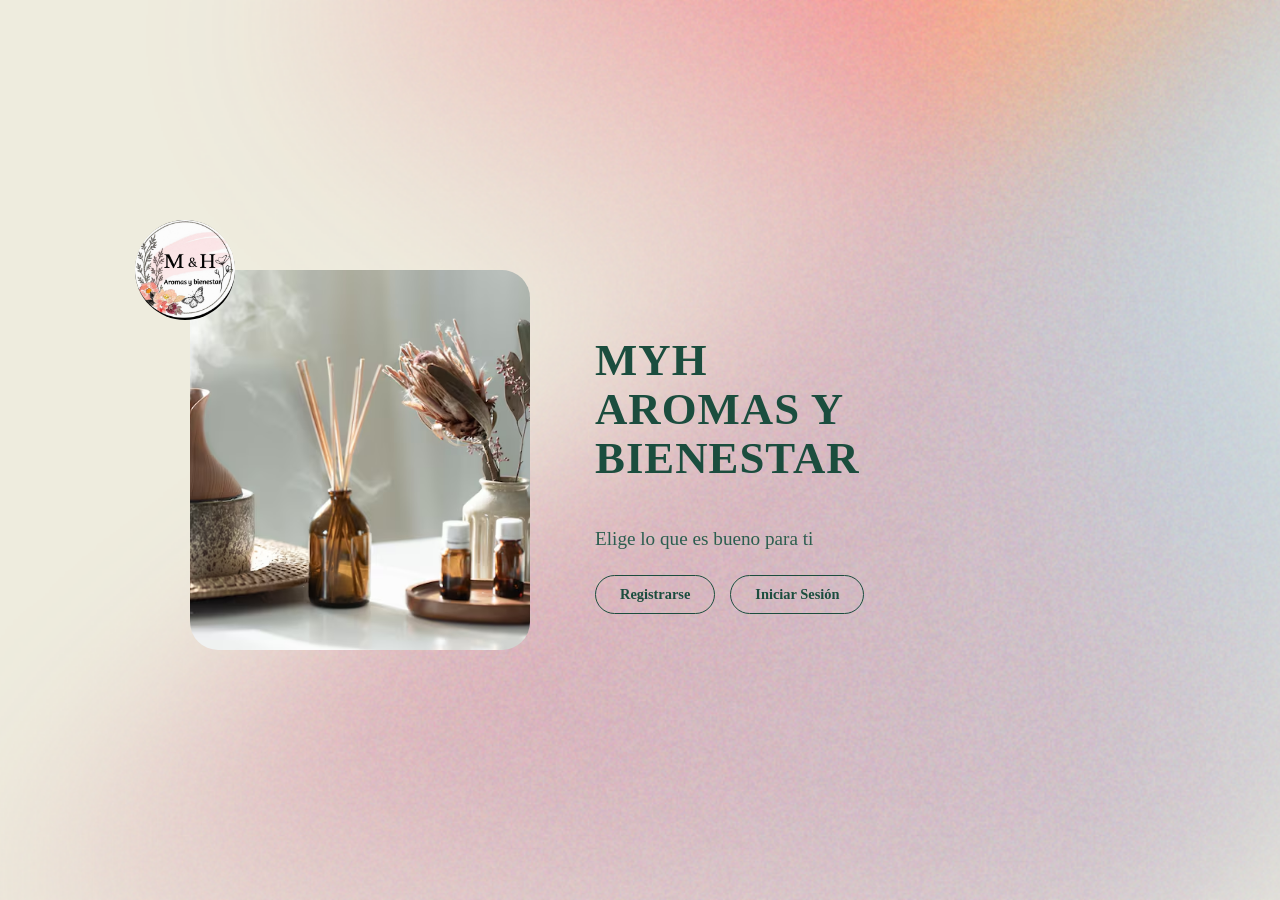
==== index.html @ 6773ad14 "Primer commit" ====
<html lang="es">
<head>
  <meta charset="UTF-8">
  <meta name="viewport" content="width=device-width, initial-scale=1.0"/>
  <title>MYH-Aromas y Bienestar</title>                                                                                                                                                                                                                                                                                                                                                                                                                                                                                                                                                                                                                                                                                                                                                                                                                                                                                                                                                                                                                                                                                                                                                                                                                                                                                                                                                                                                                                                                                                                                                                                                                                                                                                                                                                                                                                                                                                                                                                                                                                                                                                                                                                                                                                                                                                                                                                                                                                                                                                                                                                                                                                                                                                                                                                                                                                                                                                                                                                                                                                                                                                                                                                                                                                                                                                                                                                                                                                                                                                                                                                                                                                                                                                                                                                                                                                                                                                                                                                                                                                                                                                                                                                                                                                                                                                                                                                                                                                                                                                                                                                                                                                                                                                                                                                                                                                                                                                                                                                                                                                                                                                                                                                                                                                                                                                                                                                                                                                                                                                                                                                                                                                                                                                                                                                                                                                                                                                                                                                                                                                                                                                                                                                                                                                                                                                                                                                                                                                                                                                                                                                                                                                                                                                                                                                                                                                                                                                                                                                                                                                                                                                                                                                                                                                                                                                                                                                                                                                                                                                                                                                                                                                                                                                                                                                                                                                                                                                                                                                                                                                                                                                                                                                                                                                                                                                                                                                                                                                                                                                                                                                                                                                                                                                                                                                                                                                                                                                                                                                                                                                                                                                                                                                                                                                                                                                                                                                                                                                                                                                                                                                                                                                                                                                                                                                                                                                     
  <link rel="stylesheet" href="style.css">
  <style>
    body{
        background-image: url('imagenes/imagen.fondo.png');
        background-size: cover;
        background-position: center;
        background-repeat: no-repeat;
        background-attachment: fixed;
    }
  </style>
</head>
<body>
  <div class="card">
        <img src="imagenes/logo.jpeg" alt="logoMYH" class="logo">
        <div class="card-content">
          <div class="image-container">
            <img src="imagenes/aroma" alt="aromaybienestar" class="main-image">
          </div>
          <div class="info-container">
            <h1 class="title">MYH<br>AROMAS Y<br>BIENESTAR</h1>
            <p class="subtitle">Elige lo que es bueno para ti</p>
            <div class="button-group">
              <a href="#" class="btn">Registrarse</a>
              <a href="#" class="btn">Iniciar Sesión</a>
            </div>
          </div>
        </div>
      </div>
</body>
---- style.css ----
:root
.site-header{
  background: #be8b58; 
  border: 2px solid var(--bg-trece);
  border-radius: 999px;             
  margin: 30px auto;
  width: min(96%, 1120px);
  box-shadow: var(--shadow); 
   
}
body{
  min-height: 100vh;
  display: flex;
  justify-content: center;
  align-items: center;
  margin: 0;
}

.card{
  position: relative;
  width: 90%;
  max-width: 950px;
  padding: 50px;
  border-radius: 20px;
  margin: 40px auto;
}
.logo{
  position: absolute;
  top: 20px;
  left: 20px;
  width: 100px;
  border-radius: 50%;
  height: 100px;
  object-fit: cover;
  }
  .card-content{
    display: flex;
    align-items: center;
    gap: 40px;
    margin-top: 20px;
  }
  .image-container{
    flex: 0.9;
    display: flex;
    justify-content: center;
  }
  .main-image{
    width: 100%;
    max-width: 340px;
    height: 380px;
    object-fit: cover;
    border-radius: 28px;
  }
  .info-container{
    flex: 1.2;
    display: flex;
    flex-direction: column;
    justify-content: center;
  }
  .title{
    color: #1b4d3e;
    font-size: 2.8rem;
    font-weight: 800;
    line-height: 1.1;
    letter-spacing: 1px;
  }
  .subtitle{
    color: #2c5e4f;
    font-size: 1.2rem;
    margin-top: 15px;
    margin-bottom: 25px;
    font-weight: 500;
  }
  .button-group{
    display: flex;
    gap: 15px;
  }
  .btn{
    display: inline-block;
    padding: 10px 24px;
    border: 1.5px solid #1b4d3e;
    border-radius: 25px;
    color: #1b4d3e;
    text-decoration: none;
    font-weight: 600;
    font-size: 0.9rem;
    text-align: center;
    transition: all 0.3s ease;
    background-color: transparent;
  }
  .btn:hover{
    background-color: #1b4d3e;
    color: #ffffff;
  }
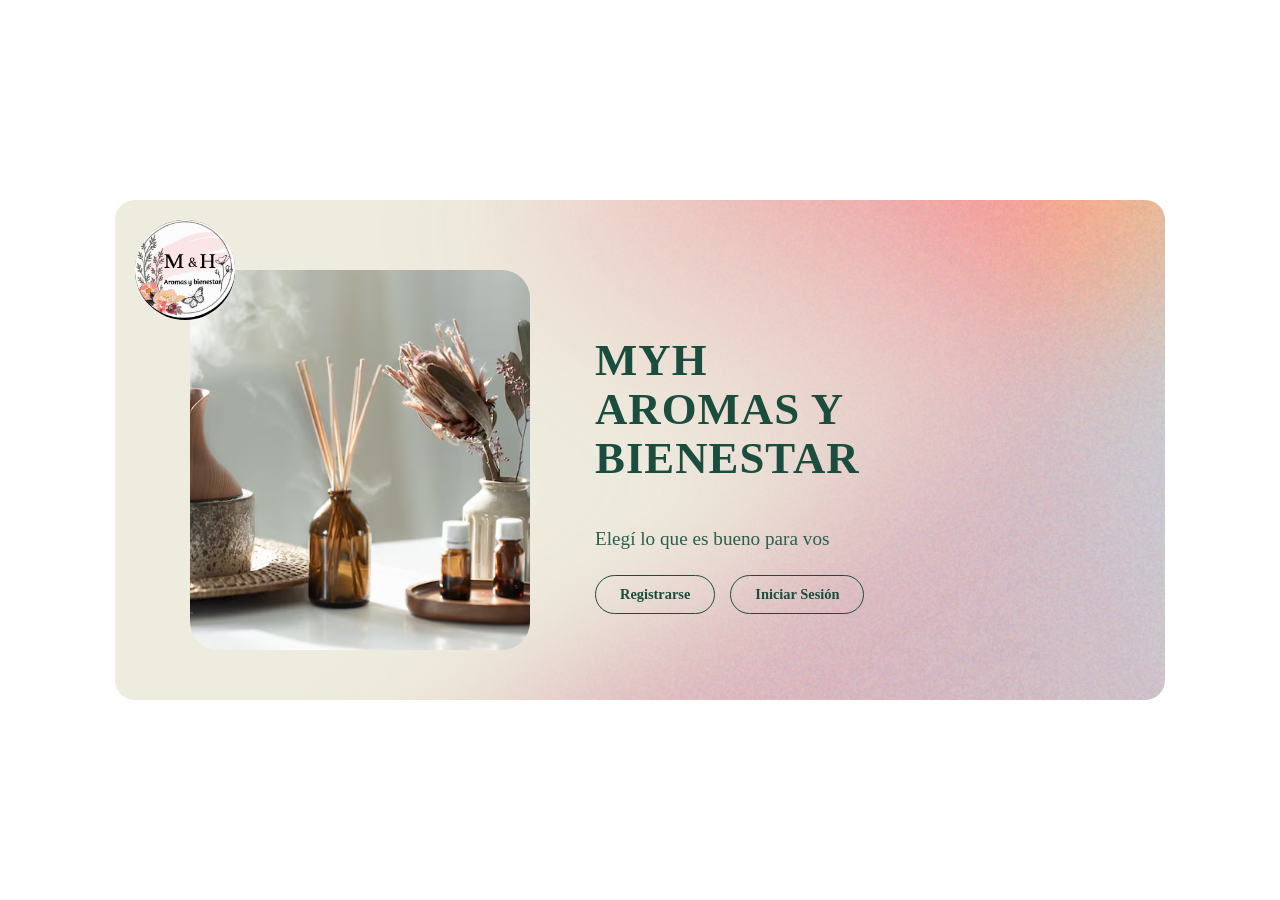
==== commit b1c745b6: "Corrección de código" ====
--- a/index.html
+++ b/index.html
@@ -5,30 +5,26 @@
   <title>MYH-Aromas y Bienestar</title>                                                                                                                                                                                                                                                                                                                                                                                                                                                                                                                                                                                                                                                                                                                                                                                                                                                                                                                                                                                                                                                                                                                                                                                                                                                                                                                                                                                                                                                                                                                                                                                                                                                                                                                                                                                                                                                                                                                                                                                                                                                                                                                                                                                                                                                                                                                                                                                                                                                                                                                                                                                                                                                                                                                                                                                                                                                                                                                                                                                                                                                                                                                                                                                                                                                                                                                                                                                                                                                                                                                                                                                                                                                                                                                                                                                                                                                                                                                                                                                                                                                                                                                                                                                                                                                                                                                                                                                                                                                                                                                                                                                                                                                                                                                                                                                                                                                                                                                                                                                                                                                                                                                                                                                                                                                                                                                                                                                                                                                                                                                                                                                                                                                                                                                                                                                                                                                                                                                                                                                                                                                                                                                                                                                                                                                                                                                                                                                                                                                                                                                                                                                                                                                                                                                                                                                                                                                                                                                                                                                                                                                                                                                                                                                                                                                                                                                                                                                                                                                                                                                                                                                                                                                                                                                                                                                                                                                                                                                                                                                                                                                                                                                                                                                                                                                                                                                                                                                                                                                                                                                                                                                                                                                                                                                                                                                                                                                                                                                                                                                                                                                                                                                                                                                                                                                                                                                                                                                                                                                                                                                                                                                                                                                                                                                                                                                                                                     
   <link rel="stylesheet" href="style.css">
   <style>
-    body{
-        background-image: url('imagenes/imagen.fondo.png');
-        background-size: cover;
-        background-position: center;
-        background-repeat: no-repeat;
-        background-attachment: fixed;
-    }
   </style>
 </head>
 <body>
-  <div class="card">
-        <img src="imagenes/logo.jpeg" alt="logoMYH" class="logo">
-        <div class="card-content">
-          <div class="image-container">
-            <img src="imagenes/aroma" alt="aromaybienestar" class="main-image">
-          </div>
-          <div class="info-container">
-            <h1 class="title">MYH<br>AROMAS Y<br>BIENESTAR</h1>
-            <p class="subtitle">Elige lo que es bueno para ti</p>
-            <div class="button-group">
-              <a href="#" class="btn">Registrarse</a>
-              <a href="#" class="btn">Iniciar Sesión</a>
-            </div>
-          </div>
-        </div>
+   <div class="card" style="background-image: url(imagenes/imagen.fondo.png);">
+    <img src="imagenes/logo.jpeg" alt="MYH logo" class="logo">
+    <div class="card-content">
+    <div class="image-container">
+    <img src="imagenes/aroma" alt="Aromas y Bienestar" class="main-image">
+    </div>
+    <div class="info-container">
+      <h1 class="title">MYH<br>AROMAS Y<br>BIENESTAR</h1>
+      <p class="subtitle">Elegí lo que es bueno para vos</p>
+      <div class="button-group">
+        <a href="#" class="btn">Registrarse</a>
+        <a href="#" class="btn">Iniciar Sesión</a>
       </div>
+    </div>
+    </div>
+   </div>
+    <main>
+    
+      </main>
 </body>
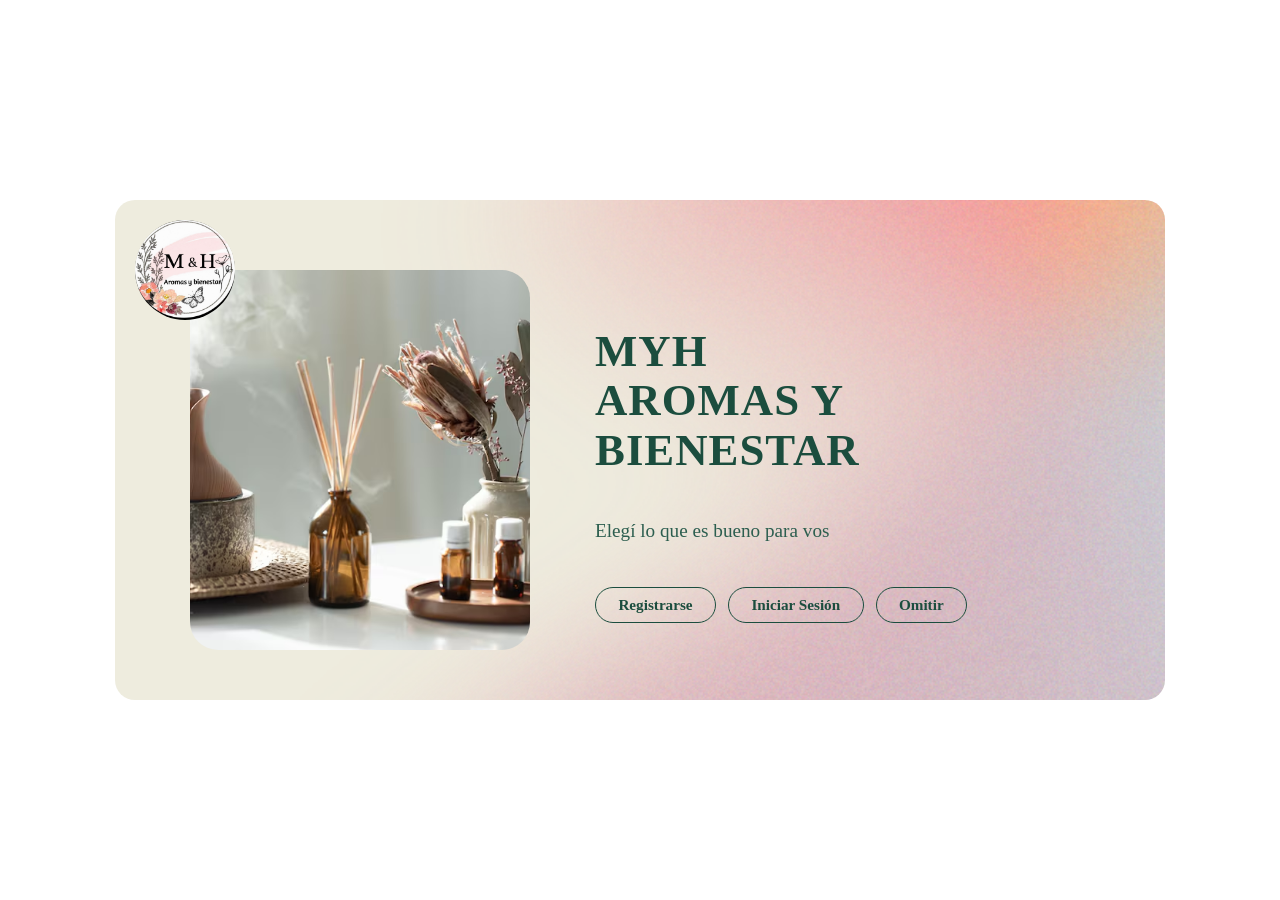
==== commit a0e9eae1: "modificando inicio de página" ====
--- a/index.html
+++ b/index.html
@@ -17,13 +17,14 @@
     <div class="info-container">
       <h1 class="title">MYH<br>AROMAS Y<br>BIENESTAR</h1>
       <p class="subtitle">Elegí lo que es bueno para vos</p>
-      <div class="button-group">
-        <a href="#" class="btn">Registrarse</a>
-        <a href="#" class="btn">Iniciar Sesión</a>
-      </div>
+        <nav class="main-nav">
+        <a href="registrarse.html">Registrarse</a>
+        <a href="sesion.html">Iniciar Sesión</a>
+        <a href="inicio.html">Omitir</a>
+      </nav>
     </div>
     </div>
-   </div>
+    </div>
     <main>
     
       </main>
--- a/style.css
+++ b/style.css
@@ -92,4 +92,28 @@
     background-color: #1b4d3e;
     color: #ffffff;
   }
+ .main-nav {
+  margin-left: 0;
+  display: flex;
+  gap: 12px;
+  margin-top: 20px;
+}
 
+.main-nav a {
+  text-decoration: none;
+  color: #1b4d3e;             
+  padding: 0.5rem 1.4rem;      
+  border-radius: 999px;        
+  font-weight: 600;
+  font-size: 0.95rem;
+  
+  
+  border: 1.5px solid #1b4d3e; 
+  background-color: transparent;
+  transition: all 0.3s ease;
+}
+
+.main-nav a:hover {
+  background-color: #1b4d3e;   
+  color: #ffffff;              
+}
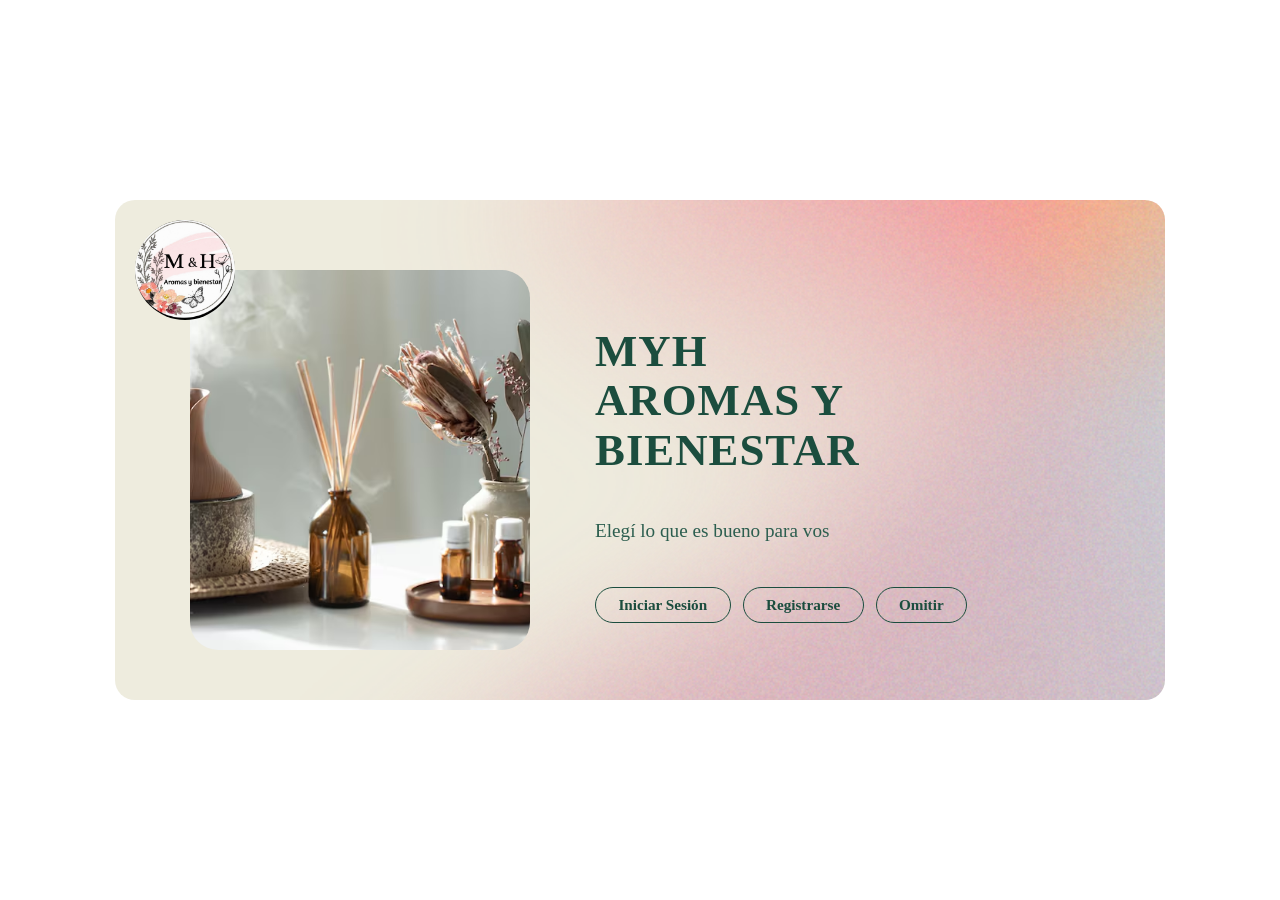
==== commit 915c8475: "Corrigiendo errores y agregando tarjeta de productos" ====
--- a/index.html
+++ b/index.html
@@ -18,8 +18,8 @@
       <h1 class="title">MYH<br>AROMAS Y<br>BIENESTAR</h1>
       <p class="subtitle">Elegí lo que es bueno para vos</p>
         <nav class="main-nav">
-        <a href="registrarse.html">Registrarse</a>
-        <a href="sesion.html">Iniciar Sesión</a>
+        <a href="registrarse.html">Iniciar Sesión</a>
+        <a href="sesion.html">Registrarse</a>
         <a href="inicio.html">Omitir</a>
       </nav>
     </div>
